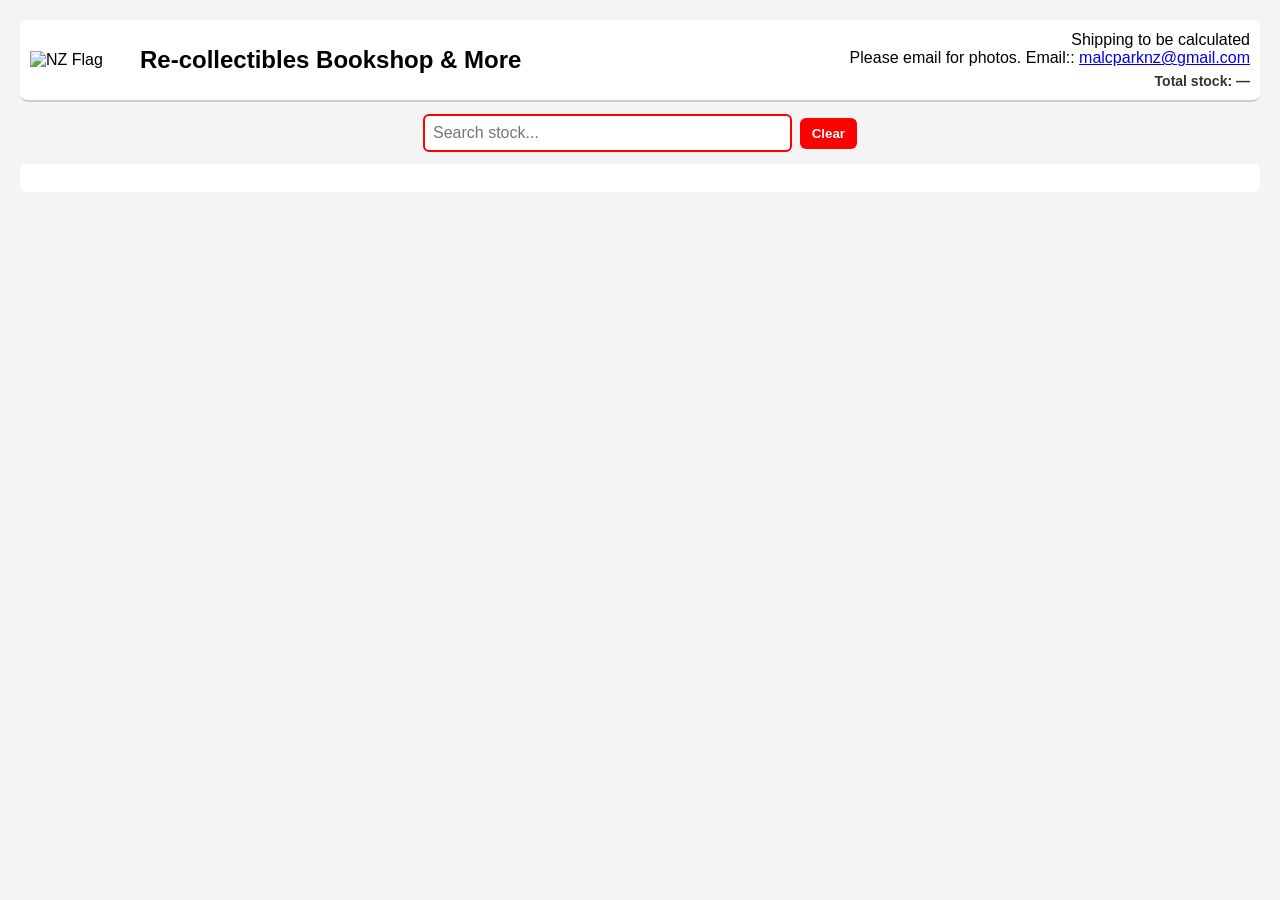
==== index.html @ bae77d4b "Update index.html" ====
<!DOCTYPE html>
<html lang="en">
<head>
  <meta charset="UTF-8" />
  <title>Re-collectibles Bookshop & More</title>
  <link rel="stylesheet" href="style.css" />
</head>
<body>
  <!-- Top Header -->
  <header class="top-header">
    <div class="header-left">
      <img src="https://upload.wikimedia.org/wikipedia/commons/3/3e/Flag_of_New_Zealand.svg" alt="NZ Flag" class="flag">
      <h1>Re-collectibles Bookshop & More</h1>
    </div>
    <div class="header-right">
      <p>Shipping to be calculated</p>
      <p>Please email for photos. Email:: <a href="mailto:malcparknz@gmail.com">malcparknz@gmail.com</a></p>
      <p id="total-stock">Total stock: —</p>
    </div>
  </header>

  <!-- Search -->
  <div class="search-wrapper">
    <input type="text" id="search" placeholder="Search stock...">
    <button id="clear-search">Clear</button>
  </div>

  <!-- Featured wrapper (top of page) -->
  <div id="featured-wrapper">
    <div id="featured-list" class="featured"></div>
    <!-- expanded-list holds all "show more" full cards appended -->
    <div id="expanded-list" class="expanded-list"></div>
  </div>

  <!-- Product List -->
  <div id="product-list"></div>

  <!-- Scripts -->
  <script src="https://cdn.jsdelivr.net/npm/papaparse@5.4.1/papaparse.min.js"></script>
  <script src="script.js"></script>
</body>
</html>
---- style.css ----
/* General */
body {
  font-family: Arial, sans-serif;
  margin: 20px;
  background-color: #f4f4f4;
}

/* Header */
.top-header {
  display: flex;
  justify-content: space-between;
  align-items: center;
  border-bottom: 2px solid #ccc;
  background: white;
  padding: 10px;
  border-radius: 8px;
  margin-bottom: 12px;
}
.header-left { display:flex; align-items:center; }
.header-left h1 { margin-left:10px; font-size:24px; }

/* Flag size ~3x bigger */
.flag { width:100px; height:auto; }

.header-right p { margin:0; text-align:right; }

/* Total stock styling */
#total-stock {
  margin-top: 6px;
  font-weight: 600;
  color: #333;
  font-size: 14px;
}

/* Search */
.search-wrapper {
  display: flex;
  align-items: center;
  gap: 8px;
  margin: 12px auto;
  width: 35%;
}
#search {
  flex: 1;
  padding: 8px;
  font-size: 16px;
  border: 2px solid red;
  border-radius: 6px;
}
#clear-search {
  padding: 8px 12px;
  border: none;
  border-radius: 6px;
  background: red;
  color: white;
  font-weight: bold;
  cursor: pointer;
}
#clear-search:hover {
  background: darkred;
}

/* Featured wrapper (top of page) */
#featured-wrapper {
  z-index: 60;
  background: rgba(255,255,255,0.98);
  padding: 10px 0 6px 0;
  border-radius: 6px;
}

/* Featured row */
.featured {
  display: grid;
  grid-template-columns: repeat(5, 1fr);
  gap: 12px;
  margin-bottom: 12px;
}

/* Generic product card styles */
.product {
  border: 1px solid #ccc;
  border-radius: 8px;
  padding: 14px 14px 48px 14px;
  background-color: #fff;
  position: relative;
  overflow: hidden;
  min-height: 110px;
  box-sizing: border-box;
  margin-bottom: 12px;
}

/* Featured preview cards */
.featured .product {
  background-color: #fff7e6;
  border: 2px solid red;
  cursor: default;
  text-align: left;
  padding-bottom: 48px;
  min-height: 110px;
}

/* Title */
.product h2 {
  margin: 0 0 8px 0;
  font-size: 16px;
}

/* Truncated preview */
.truncated {
  font-size: 13px;
  line-height: 1.3;
  display: -webkit-box;
  -webkit-line-clamp: 4;
  -webkit-box-orient: vertical;
  overflow: hidden;
}

/* Show more */
.show-more {
  display: inline-block;
  margin-top: 8px;
  color: #0073e6;
  text-decoration: underline;
  cursor: pointer;
  font-size: 13px;
}

/* Price bottom-left */
.price {
  position: absolute;
  left: 12px;
  bottom: 12px;
  font-weight: bold;
}

/* Expanded cards below */
.expanded-list {
  margin-bottom: 12px;
}
.featured-expanded {
  background-color: #fff7e6;
  border: 2px solid red;
}

/* Fade animation */
.fade-out {
  opacity: 0;
  transition: opacity 0.9s ease;
}
.fade-in {
  opacity: 1;
  transition: opacity 0.9s ease;
}

/* Stock bottom-right */
.product .stock-right {
  position:absolute;
  right:12px;
  bottom:12px;
  font-style: italic;
  font-size: 13px;
}
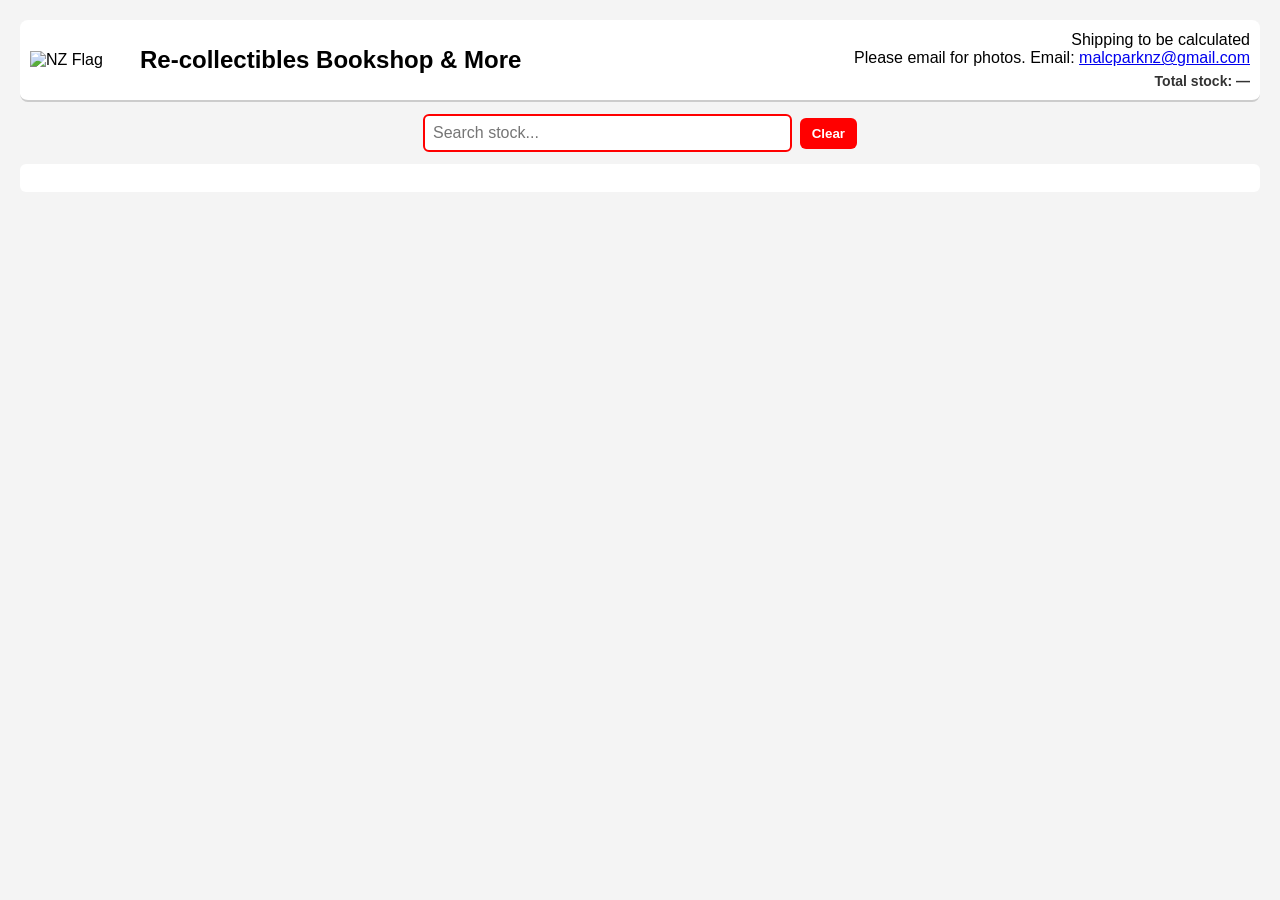
==== commit 9195fa23: "Update index.html" ====
--- a/index.html
+++ b/index.html
@@ -14,7 +14,7 @@
     </div>
     <div class="header-right">
       <p>Shipping to be calculated</p>
-      <p>Please email for photos. Email:: <a href="mailto:malcparknz@gmail.com">malcparknz@gmail.com</a></p>
+      <p>Please email for photos. Email: <a href="mailto:malcparknz@gmail.com">malcparknz@gmail.com</a></p>
       <p id="total-stock">Total stock: —</p>
     </div>
   </header>
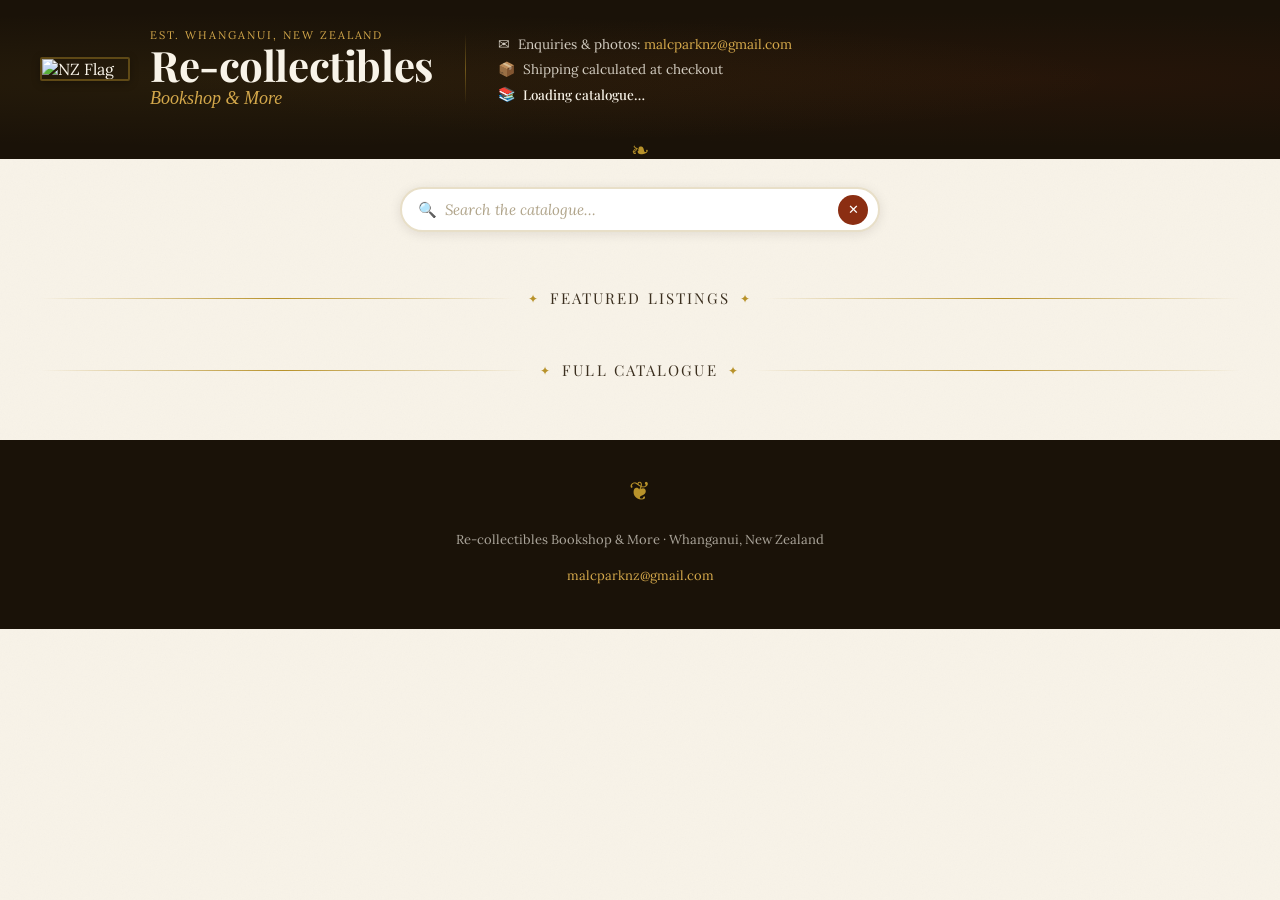
==== commit 5eb3e3fd: "Refactor header and add footer to index.html" ====
--- a/index.html
+++ b/index.html
@@ -2,40 +2,95 @@
 <html lang="en">
 <head>
   <meta charset="UTF-8" />
+  <meta name="viewport" content="width=device-width, initial-scale=1.0" />
   <title>Re-collectibles Bookshop & More</title>
+  <link rel="preconnect" href="https://fonts.googleapis.com">
+  <link rel="preconnect" href="https://fonts.gstatic.com" crossorigin>
+  <link href="https://fonts.googleapis.com/css2?family=Playfair+Display:ital,wght@0,400;0,600;0,700;1,400;1,600&family=Lora:ital,wght@0,400;0,500;1,400&family=IM+Fell+English:ital@0;1&display=swap" rel="stylesheet">
   <link rel="stylesheet" href="style.css" />
 </head>
 <body>
+
   <!-- Top Header -->
   <header class="top-header">
-    <div class="header-left">
-      <img src="https://upload.wikimedia.org/wikipedia/commons/3/3e/Flag_of_New_Zealand.svg" alt="NZ Flag" class="flag">
-      <h1>Re-collectibles Bookshop & More</h1>
+    <div class="header-inner">
+      <div class="header-flag-title">
+        <img src="https://upload.wikimedia.org/wikipedia/commons/3/3e/Flag_of_New_Zealand.svg" alt="NZ Flag" class="flag">
+        <div class="header-title-block">
+          <div class="header-eyebrow">Est. Whanganui, New Zealand</div>
+          <h1>Re-collectibles</h1>
+          <div class="header-subtitle">Bookshop &amp; More</div>
+        </div>
+      </div>
+      <div class="header-divider"></div>
+      <div class="header-right">
+        <div class="header-info-row">
+          <span class="info-icon">✉</span>
+          <span>Enquiries &amp; photos: <a href="mailto:malcparknz@gmail.com">malcparknz@gmail.com</a></span>
+        </div>
+        <div class="header-info-row">
+          <span class="info-icon">📦</span>
+          <span>Shipping calculated at checkout</span>
+        </div>
+        <div class="header-info-row stock-row">
+          <span class="info-icon">📚</span>
+          <span id="total-stock">Loading catalogue…</span>
+        </div>
+      </div>
     </div>
-    <div class="header-right">
-      <p>Shipping to be calculated</p>
-      <p>Please email for photos. Email: <a href="mailto:malcparknz@gmail.com">malcparknz@gmail.com</a></p>
-      <p id="total-stock">Total stock: —</p>
+    <div class="header-rule">
+      <span class="rule-ornament">❧</span>
     </div>
   </header>
 
   <!-- Search -->
   <div class="search-wrapper">
-    <input type="text" id="search" placeholder="Search stock...">
-    <button id="clear-search">Clear</button>
+    <div class="search-inner">
+      <span class="search-icon">🔍</span>
+      <input type="text" id="search" placeholder="Search the catalogue…" autocomplete="off">
+      <button id="clear-search" aria-label="Clear search">✕</button>
+    </div>
+    <div id="search-count" class="search-count"></div>
   </div>
 
-  <!-- Featured wrapper (top of page) -->
-  <div id="featured-wrapper">
-    <div id="featured-list" class="featured"></div>
-    <!-- expanded-list holds all "show more" full cards appended -->
-    <div id="expanded-list" class="expanded-list"></div>
-  </div>
+  <!-- Featured Section -->
+  <section class="featured-section">
+    <div class="section-header">
+      <div class="section-rule"></div>
+      <h2 class="section-title">
+        <span class="section-title-deco">✦</span>
+        Featured Listings
+        <span class="section-title-deco">✦</span>
+      </h2>
+      <div class="section-rule"></div>
+    </div>
+    <div id="featured-wrapper">
+      <div id="featured-list" class="featured"></div>
+      <div id="expanded-list" class="expanded-list"></div>
+    </div>
+  </section>
 
-  <!-- Product List -->
-  <div id="product-list"></div>
+  <!-- Catalogue Section -->
+  <section class="catalogue-section">
+    <div class="section-header">
+      <div class="section-rule"></div>
+      <h2 class="section-title">
+        <span class="section-title-deco">✦</span>
+        Full Catalogue
+        <span class="section-title-deco">✦</span>
+      </h2>
+      <div class="section-rule"></div>
+    </div>
+    <div id="product-list"></div>
+  </section>
 
-  <!-- Scripts -->
+  <!-- Footer -->
+  <footer class="site-footer">
+    <div class="footer-ornament">❦</div>
+    <p>Re-collectibles Bookshop &amp; More · Whanganui, New Zealand</p>
+    <p><a href="mailto:malcparknz@gmail.com">malcparknz@gmail.com</a></p>
+  </footer>
+
   <script src="https://cdn.jsdelivr.net/npm/papaparse@5.4.1/papaparse.min.js"></script>
   <script src="script.js"></script>
 </body>
--- a/style.css
+++ b/style.css
@@ -1,162 +1,542 @@
-/* General */
+/* =============================================
+   RE-COLLECTIBLES BOOKSHOP — Vintage Editorial
+   ============================================= */
+
+/* CSS Variables */
+:root {
+  --cream:        #f8f3e8;
+  --cream-dark:   #ede6d3;
+  --cream-mid:    #f0e9d6;
+  --parchment:    #e8dfc8;
+  --ink:          #1a1208;
+  --ink-mid:      #3a2e1e;
+  --ink-light:    #6b5b3e;
+  --rust:         #8b2e12;
+  --rust-light:   #b03a18;
+  --rust-pale:    #f5e8e3;
+  --gold:         #b8922a;
+  --gold-light:   #d4a84b;
+  --shadow-soft:  0 2px 12px rgba(26,18,8,0.10);
+  --shadow-card:  0 4px 20px rgba(26,18,8,0.13);
+  --shadow-hover: 0 8px 32px rgba(26,18,8,0.18);
+  --radius:       4px;
+  --font-display: 'Playfair Display', Georgia, serif;
+  --font-body:    'Lora', Georgia, serif;
+  --font-accent:  'IM Fell English', Georgia, serif;
+}
+
+/* ---- Reset & Base ---- */
+*, *::before, *::after { box-sizing: border-box; }
+
 body {
-  font-family: Arial, sans-serif;
-  margin: 20px;
-  background-color: #f4f4f4;
-}
-
-/* Header */
+  font-family: var(--font-body);
+  background-color: var(--cream);
+  background-image:
+    url("data:image/svg+xml,%3Csvg xmlns='http://www.w3.org/2000/svg' width='400' height='400'%3E%3Cfilter id='noise'%3E%3CfeTurbulence type='fractalNoise' baseFrequency='0.75' numOctaves='4' stitchTiles='stitch'/%3E%3CfeColorMatrix type='saturate' values='0'/%3E%3C/filter%3E%3Crect width='400' height='400' filter='url(%23noise)' opacity='0.04'/%3E%3C/svg%3E");
+  color: var(--ink);
+  margin: 0;
+  padding: 0;
+  min-height: 100vh;
+}
+
+a {
+  color: var(--rust);
+  text-decoration: none;
+  border-bottom: 1px solid transparent;
+  transition: border-color 0.2s, color 0.2s;
+}
+a:hover {
+  color: var(--rust-light);
+  border-bottom-color: var(--rust-light);
+}
+
+/* ---- Header ---- */
 .top-header {
-  display: flex;
-  justify-content: space-between;
-  align-items: center;
-  border-bottom: 2px solid #ccc;
+  background: var(--ink);
+  color: var(--cream);
+  padding: 28px 40px 0;
+  position: relative;
+  overflow: hidden;
+}
+
+/* Subtle damask-like background pattern on header */
+.top-header::before {
+  content: '';
+  position: absolute;
+  inset: 0;
+  background-image: radial-gradient(ellipse at 20% 50%, rgba(184,146,42,0.08) 0%, transparent 60%),
+                    radial-gradient(ellipse at 80% 50%, rgba(139,46,18,0.10) 0%, transparent 60%);
+  pointer-events: none;
+}
+
+.header-inner {
+  display: flex;
+  align-items: center;
+  gap: 32px;
+  position: relative;
+  z-index: 1;
+  max-width: 1400px;
+  margin: 0 auto;
+  padding-bottom: 24px;
+}
+
+.header-flag-title {
+  display: flex;
+  align-items: center;
+  gap: 20px;
+  flex-shrink: 0;
+}
+
+.flag {
+  width: 90px;
+  height: auto;
+  border: 2px solid rgba(184,146,42,0.4);
+  border-radius: 2px;
+  box-shadow: 0 2px 8px rgba(0,0,0,0.3);
+}
+
+.header-title-block {
+  display: flex;
+  flex-direction: column;
+}
+
+.header-eyebrow {
+  font-family: var(--font-body);
+  font-size: 11px;
+  letter-spacing: 0.18em;
+  text-transform: uppercase;
+  color: var(--gold-light);
+  margin-bottom: 2px;
+}
+
+.header-title-block h1 {
+  font-family: var(--font-display);
+  font-size: 42px;
+  font-weight: 700;
+  color: var(--cream);
+  margin: 0;
+  line-height: 1;
+  letter-spacing: -0.01em;
+}
+
+.header-subtitle {
+  font-family: var(--font-accent);
+  font-style: italic;
+  font-size: 18px;
+  color: var(--gold-light);
+  margin-top: 2px;
+}
+
+.header-divider {
+  width: 1px;
+  height: 70px;
+  background: linear-gradient(to bottom, transparent, rgba(184,146,42,0.5), transparent);
+  flex-shrink: 0;
+}
+
+.header-right {
+  display: flex;
+  flex-direction: column;
+  gap: 7px;
+}
+
+.header-info-row {
+  display: flex;
+  align-items: center;
+  gap: 8px;
+  font-size: 13.5px;
+  color: rgba(248,243,232,0.82);
+}
+
+.header-info-row a {
+  color: var(--gold-light);
+  border-bottom-color: transparent;
+}
+.header-info-row a:hover {
+  color: #f0c060;
+  border-bottom-color: #f0c060;
+}
+
+.info-icon {
+  font-size: 14px;
+  flex-shrink: 0;
+}
+
+.stock-row {
+  color: var(--cream);
+  font-weight: 500;
+}
+
+#total-stock {
+  font-family: var(--font-display);
+  font-size: 13.5px;
+  color: var(--cream);
+}
+
+.header-rule {
+  text-align: center;
+  padding: 6px 0 0;
+  position: relative;
+  z-index: 1;
+  max-width: 1400px;
+  margin: 0 auto;
+}
+
+.rule-ornament {
+  font-size: 22px;
+  color: var(--gold);
+  line-height: 1;
+  display: block;
+  margin-bottom: -2px;
+}
+
+/* ---- Search ---- */
+.search-wrapper {
+  max-width: 520px;
+  margin: 28px auto 8px;
+  padding: 0 20px;
+}
+
+.search-inner {
+  display: flex;
+  align-items: center;
   background: white;
-  padding: 10px;
-  border-radius: 8px;
-  margin-bottom: 12px;
-}
-.header-left { display:flex; align-items:center; }
-.header-left h1 { margin-left:10px; font-size:24px; }
-
-/* Flag size ~3x bigger */
-.flag { width:100px; height:auto; }
-
-.header-right p { margin:0; text-align:right; }
-
-/* Total stock styling */
-#total-stock {
-  margin-top: 6px;
-  font-weight: 600;
-  color: #333;
-  font-size: 14px;
-}
-
-/* Search */
-.search-wrapper {
-  display: flex;
-  align-items: center;
-  gap: 8px;
-  margin: 12px auto;
-  width: 35%;
-}
+  border: 2px solid var(--parchment);
+  border-radius: 40px;
+  padding: 0 6px 0 16px;
+  box-shadow: var(--shadow-soft);
+  transition: border-color 0.2s, box-shadow 0.2s;
+}
+
+.search-inner:focus-within {
+  border-color: var(--gold);
+  box-shadow: 0 0 0 3px rgba(184,146,42,0.15);
+}
+
+.search-icon {
+  font-size: 15px;
+  color: var(--ink-light);
+  margin-right: 8px;
+  flex-shrink: 0;
+}
+
 #search {
   flex: 1;
-  padding: 8px;
-  font-size: 16px;
-  border: 2px solid red;
-  border-radius: 6px;
-}
+  border: none;
+  outline: none;
+  font-family: var(--font-body);
+  font-size: 15px;
+  color: var(--ink);
+  background: transparent;
+  padding: 11px 0;
+}
+
+#search::placeholder {
+  color: #b0a48a;
+  font-style: italic;
+}
+
 #clear-search {
-  padding: 8px 12px;
+  background: var(--rust);
+  color: white;
   border: none;
-  border-radius: 6px;
-  background: red;
-  color: white;
-  font-weight: bold;
+  border-radius: 50%;
+  width: 30px;
+  height: 30px;
+  font-size: 13px;
   cursor: pointer;
+  display: flex;
+  align-items: center;
+  justify-content: center;
+  flex-shrink: 0;
+  transition: background 0.2s, transform 0.15s;
+  margin: 4px;
 }
 #clear-search:hover {
-  background: darkred;
-}
-
-/* Featured wrapper (top of page) */
-#featured-wrapper {
-  z-index: 60;
-  background: rgba(255,255,255,0.98);
-  padding: 10px 0 6px 0;
-  border-radius: 6px;
-}
-
-/* Featured row */
+  background: var(--rust-light);
+  transform: scale(1.08);
+}
+
+.search-count {
+  text-align: center;
+  font-size: 12.5px;
+  color: var(--ink-light);
+  font-style: italic;
+  margin-top: 6px;
+  min-height: 18px;
+}
+
+/* ---- Section Headers ---- */
+.section-header {
+  display: flex;
+  align-items: center;
+  gap: 14px;
+  margin: 32px 40px 20px;
+  max-width: 1400px;
+  margin-left: auto;
+  margin-right: auto;
+  padding: 0 20px;
+}
+
+.section-rule {
+  flex: 1;
+  height: 1px;
+  background: linear-gradient(to right, transparent, var(--gold), transparent);
+}
+
+.section-title {
+  font-family: var(--font-display);
+  font-size: 15px;
+  font-weight: 400;
+  letter-spacing: 0.14em;
+  text-transform: uppercase;
+  color: var(--ink-mid);
+  margin: 0;
+  white-space: nowrap;
+  display: flex;
+  align-items: center;
+  gap: 10px;
+}
+
+.section-title-deco {
+  color: var(--gold);
+  font-size: 12px;
+}
+
+/* ---- Featured Grid ---- */
+.featured-section,
+.catalogue-section {
+  max-width: 1400px;
+  margin: 0 auto;
+  padding: 0 20px;
+}
+
 .featured {
   display: grid;
   grid-template-columns: repeat(5, 1fr);
-  gap: 12px;
-  margin-bottom: 12px;
-}
-
-/* Generic product card styles */
+  gap: 14px;
+  margin-bottom: 14px;
+}
+
+/* ---- Product Cards (base) ---- */
 .product {
-  border: 1px solid #ccc;
-  border-radius: 8px;
-  padding: 14px 14px 48px 14px;
-  background-color: #fff;
+  border: 1px solid var(--parchment);
+  border-radius: var(--radius);
+  padding: 18px 16px 52px;
+  background: white;
   position: relative;
   overflow: hidden;
-  min-height: 110px;
-  box-sizing: border-box;
-  margin-bottom: 12px;
+  min-height: 130px;
+  box-shadow: var(--shadow-card);
+  transition: transform 0.2s ease, box-shadow 0.2s ease;
+}
+
+.product::before {
+  content: '';
+  position: absolute;
+  top: 0; left: 0; right: 0;
+  height: 3px;
+  background: var(--parchment);
+  transition: background 0.2s;
+}
+
+.product:hover {
+  transform: translateY(-3px);
+  box-shadow: var(--shadow-hover);
+}
+
+.product:hover::before {
+  background: var(--gold);
 }
 
 /* Featured preview cards */
 .featured .product {
-  background-color: #fff7e6;
-  border: 2px solid red;
-  cursor: default;
-  text-align: left;
-  padding-bottom: 48px;
-  min-height: 110px;
-}
-
-/* Title */
+  background: #fffdf7;
+  border: 1px solid var(--parchment);
+}
+
+.featured .product::before {
+  background: var(--gold);
+}
+
+.featured .product:hover::before {
+  background: var(--rust);
+}
+
+/* ---- Card internals ---- */
 .product h2 {
-  margin: 0 0 8px 0;
-  font-size: 16px;
-}
-
-/* Truncated preview */
+  font-family: var(--font-display);
+  font-size: 14.5px;
+  font-weight: 600;
+  color: var(--ink);
+  margin: 0 0 8px;
+  line-height: 1.35;
+}
+
 .truncated {
-  font-size: 13px;
-  line-height: 1.3;
+  font-size: 12.5px;
+  line-height: 1.5;
+  color: var(--ink-light);
   display: -webkit-box;
   -webkit-line-clamp: 4;
   -webkit-box-orient: vertical;
   overflow: hidden;
 }
 
-/* Show more */
+.product p {
+  font-size: 13px;
+  line-height: 1.6;
+  color: var(--ink-mid);
+  margin: 0 0 8px;
+  white-space: pre-line;
+}
+
 .show-more {
-  display: inline-block;
+  display: inline-flex;
+  align-items: center;
+  gap: 4px;
   margin-top: 8px;
-  color: #0073e6;
-  text-decoration: underline;
+  color: var(--rust);
+  font-size: 12.5px;
   cursor: pointer;
-  font-size: 13px;
-}
-
-/* Price bottom-left */
+  font-family: var(--font-body);
+  font-style: italic;
+  border-bottom: 1px solid transparent;
+  transition: border-color 0.2s, color 0.2s;
+}
+.show-more:hover {
+  color: var(--rust-light);
+  border-bottom-color: var(--rust-light);
+}
+.show-more::after {
+  content: '→';
+  transition: transform 0.2s;
+}
+.show-more:hover::after {
+  transform: translateX(3px);
+}
+
+/* Price + Stock anchored to bottom */
 .price {
   position: absolute;
-  left: 12px;
-  bottom: 12px;
-  font-weight: bold;
-}
-
-/* Expanded cards below */
+  left: 16px;
+  bottom: 14px;
+  font-family: var(--font-display);
+  font-size: 16px;
+  font-weight: 700;
+  color: var(--rust);
+}
+
+.stock-right {
+  position: absolute;
+  right: 14px;
+  bottom: 14px;
+  font-size: 11.5px;
+  color: var(--ink-light);
+  font-style: italic;
+  background: var(--cream-mid);
+  padding: 2px 7px;
+  border-radius: 20px;
+  border: 1px solid var(--parchment);
+}
+
+/* ---- Expanded cards ---- */
 .expanded-list {
-  margin-bottom: 12px;
-}
+  margin-bottom: 16px;
+}
+
 .featured-expanded {
-  background-color: #fff7e6;
-  border: 2px solid red;
-}
-
-/* Fade animation */
+  background: #fffdf7 !important;
+  border: 1px solid var(--gold) !important;
+  border-radius: var(--radius);
+  padding: 20px 18px 56px;
+  margin-bottom: 14px;
+  animation: slideDown 0.3s ease;
+}
+
+.featured-expanded::before {
+  background: var(--gold) !important;
+}
+
+@keyframes slideDown {
+  from { opacity: 0; transform: translateY(-8px); }
+  to   { opacity: 1; transform: translateY(0); }
+}
+
+/* ---- All Products Grid ---- */
+#product-list {
+  display: grid;
+  grid-template-columns: repeat(auto-fill, minmax(260px, 1fr));
+  gap: 16px;
+  margin-bottom: 40px;
+}
+
+#product-list .product {
+  margin-bottom: 0;
+}
+
+/* ---- Fade animation for featured rotation ---- */
 .fade-out {
   opacity: 0;
-  transition: opacity 0.9s ease;
-}
-.fade-in {
-  opacity: 1;
-  transition: opacity 0.9s ease;
-}
-
-/* Stock bottom-right */
-.product .stock-right {
-  position:absolute;
-  right:12px;
-  bottom:12px;
+  transition: opacity 0.7s ease;
+}
+
+/* ---- Footer ---- */
+.site-footer {
+  background: var(--ink);
+  color: rgba(248,243,232,0.65);
+  text-align: center;
+  padding: 28px 20px;
+  font-size: 13px;
+  font-family: var(--font-body);
+  line-height: 1.8;
+}
+
+.site-footer a {
+  color: var(--gold-light);
+  border: none;
+}
+
+.footer-ornament {
+  font-size: 26px;
+  color: var(--gold);
+  margin-bottom: 6px;
+}
+
+/* ---- Loading / empty states ---- */
+#product-list p,
+.no-results {
+  text-align: center;
   font-style: italic;
-  font-size: 13px;
-}
+  color: var(--ink-light);
+  grid-column: 1 / -1;
+  padding: 40px;
+  font-size: 15px;
+}
+
+/* ---- Responsive ---- */
+@media (max-width: 1100px) {
+  .featured {
+    grid-template-columns: repeat(4, 1fr);
+  }
+}
+
+@media (max-width: 860px) {
+  .top-header { padding: 20px 20px 0; }
+  .header-inner { flex-direction: column; align-items: flex-start; gap: 16px; }
+  .header-divider { display: none; }
+  .header-title-block h1 { font-size: 32px; }
+  .featured { grid-template-columns: repeat(3, 1fr); }
+  .section-header { margin: 24px 10px 16px; }
+  .featured-section, .catalogue-section { padding: 0 10px; }
+}
+
+@media (max-width: 600px) {
+  .featured { grid-template-columns: repeat(2, 1fr); }
+  #product-list { grid-template-columns: 1fr; }
+  .search-wrapper { padding: 0 10px; }
+}
+
+@media (max-width: 400px) {
+  .featured { grid-template-columns: 1fr; }
+}
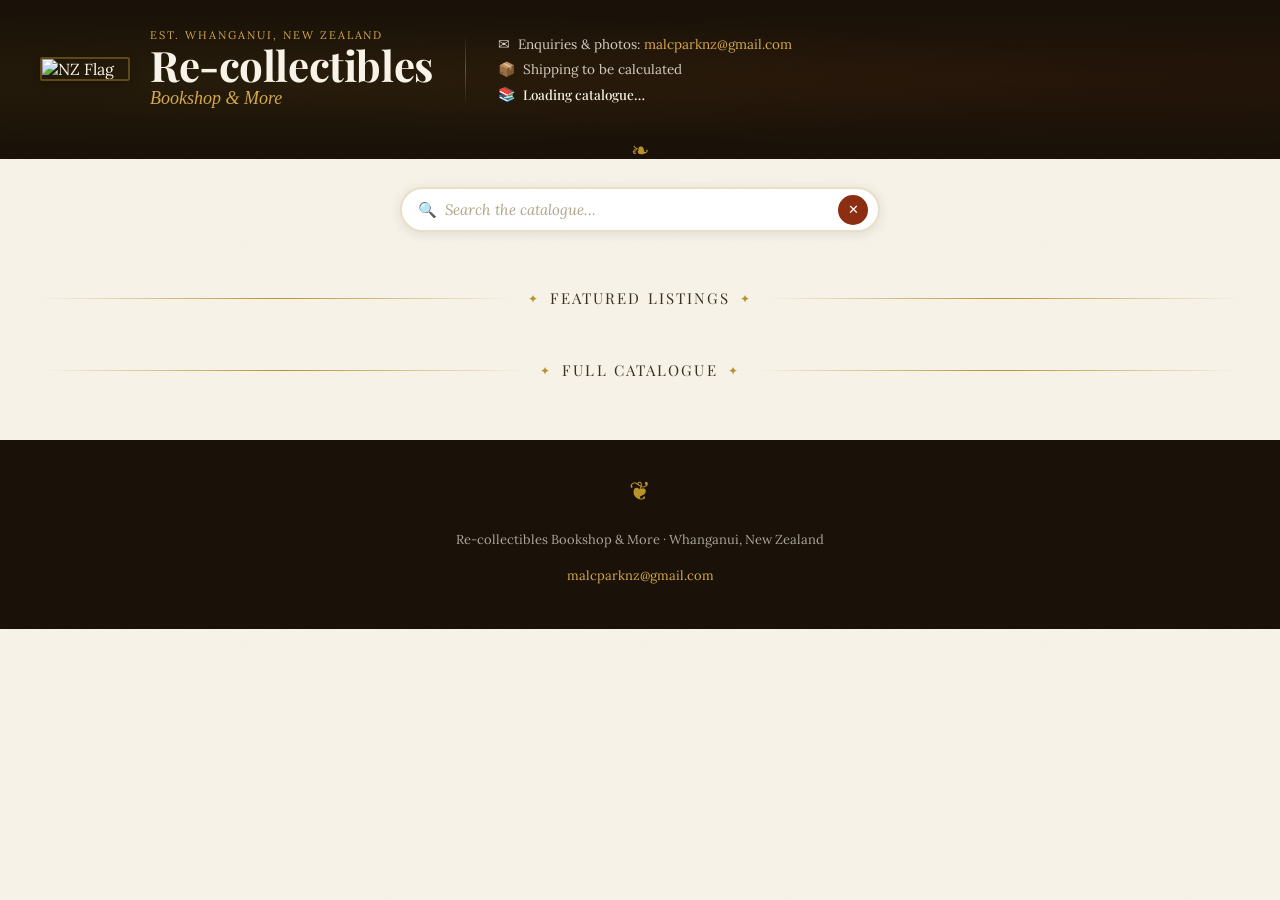
==== commit 56457aff: "Update shipping message in index.html" ====
--- a/index.html
+++ b/index.html
@@ -30,7 +30,7 @@
         </div>
         <div class="header-info-row">
           <span class="info-icon">📦</span>
-          <span>Shipping calculated at checkout</span>
+          <span>Shipping to be calculated</span>
         </div>
         <div class="header-info-row stock-row">
           <span class="info-icon">📚</span>
--- a/style.css
+++ b/style.css
@@ -381,6 +381,7 @@
   -webkit-line-clamp: 4;
   -webkit-box-orient: vertical;
   overflow: hidden;
+  white-space: pre-line;
 }
 
 .product p {
@@ -514,6 +515,50 @@
   font-size: 15px;
 }
 
+/* Full-width expanded panel inside catalogue grid */
+.catalogue-expanded-panel {
+  grid-column: 1 / -1;
+  background: #fffdf7;
+  border: 1px solid var(--gold);
+  border-radius: var(--radius);
+  padding: 20px 18px 56px;
+  position: relative;
+  box-shadow: var(--shadow-hover);
+  animation: slideDown 0.3s ease;
+}
+.catalogue-expanded-panel::before {
+  content: '';
+  position: absolute;
+  top: 0; left: 0; right: 0;
+  height: 3px;
+  background: var(--gold);
+}
+
+.catalogue-expanded-panel p {
+  white-space: pre-line;
+}
+
+/* Close button (used on both featured expanded + catalogue panel) */
+.close-btn {
+  position: absolute;
+  top: 12px;
+  right: 14px;
+  background: none;
+  border: 1px solid var(--parchment);
+  border-radius: 20px;
+  padding: 2px 10px;
+  font-size: 12px;
+  font-family: var(--font-body);
+  color: var(--ink-light);
+  cursor: pointer;
+  transition: background 0.2s, color 0.2s;
+}
+.close-btn:hover {
+  background: var(--rust);
+  color: white;
+  border-color: var(--rust);
+}
+
 /* ---- Responsive ---- */
 @media (max-width: 1100px) {
   .featured {
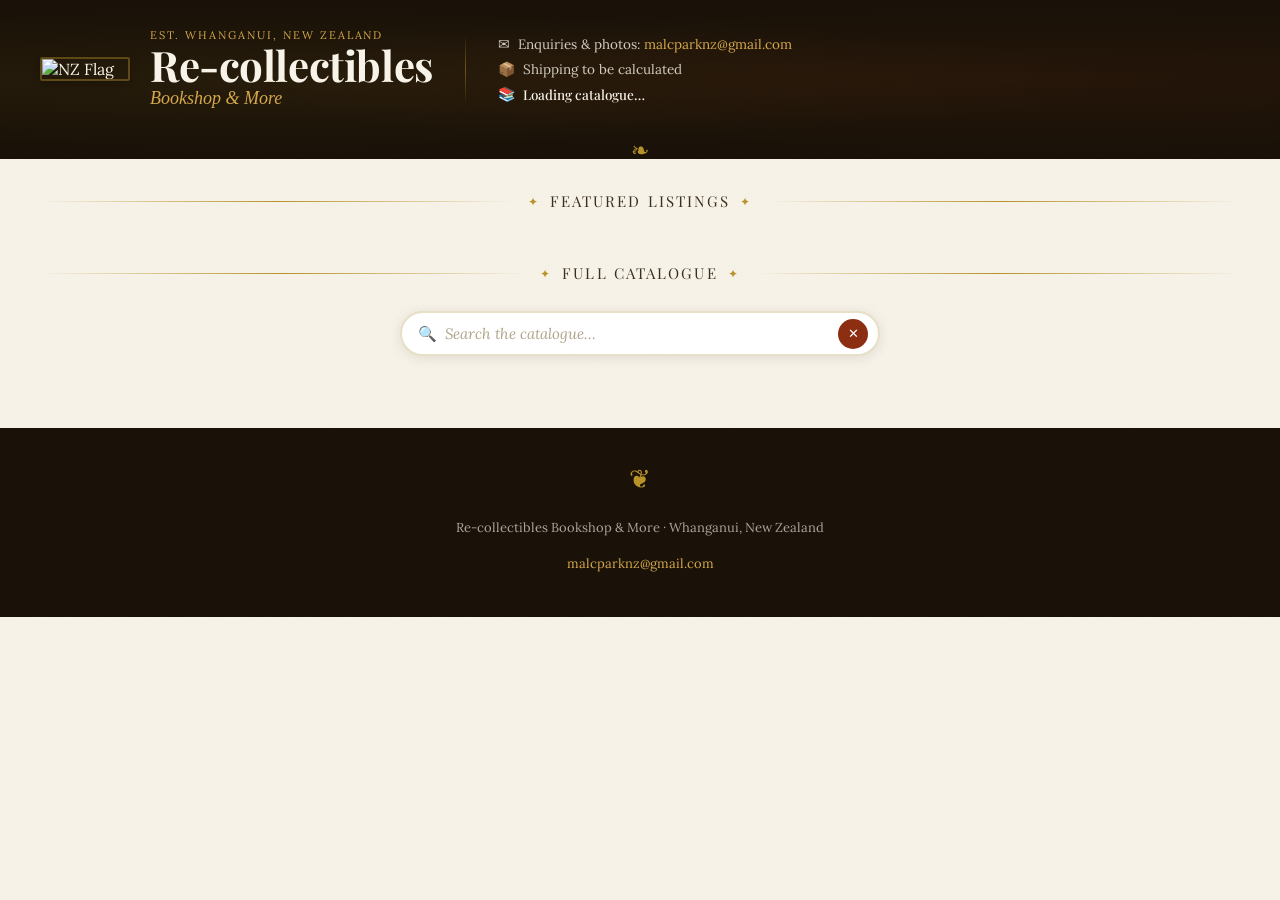
==== commit 666c431e: "Reintroduce search functionality in index.html" ====
--- a/index.html
+++ b/index.html
@@ -43,16 +43,6 @@
     </div>
   </header>
 
-  <!-- Search -->
-  <div class="search-wrapper">
-    <div class="search-inner">
-      <span class="search-icon">🔍</span>
-      <input type="text" id="search" placeholder="Search the catalogue…" autocomplete="off">
-      <button id="clear-search" aria-label="Clear search">✕</button>
-    </div>
-    <div id="search-count" class="search-count"></div>
-  </div>
-
   <!-- Featured Section -->
   <section class="featured-section">
     <div class="section-header">
@@ -81,6 +71,17 @@
       </h2>
       <div class="section-rule"></div>
     </div>
+
+    <!-- Search -->
+    <div class="search-wrapper">
+      <div class="search-inner">
+        <span class="search-icon">🔍</span>
+        <input type="text" id="search" placeholder="Search the catalogue…" autocomplete="off">
+        <button id="clear-search" aria-label="Clear search">✕</button>
+      </div>
+      <div id="search-count" class="search-count"></div>
+    </div>
+
     <div id="product-list"></div>
   </section>
 
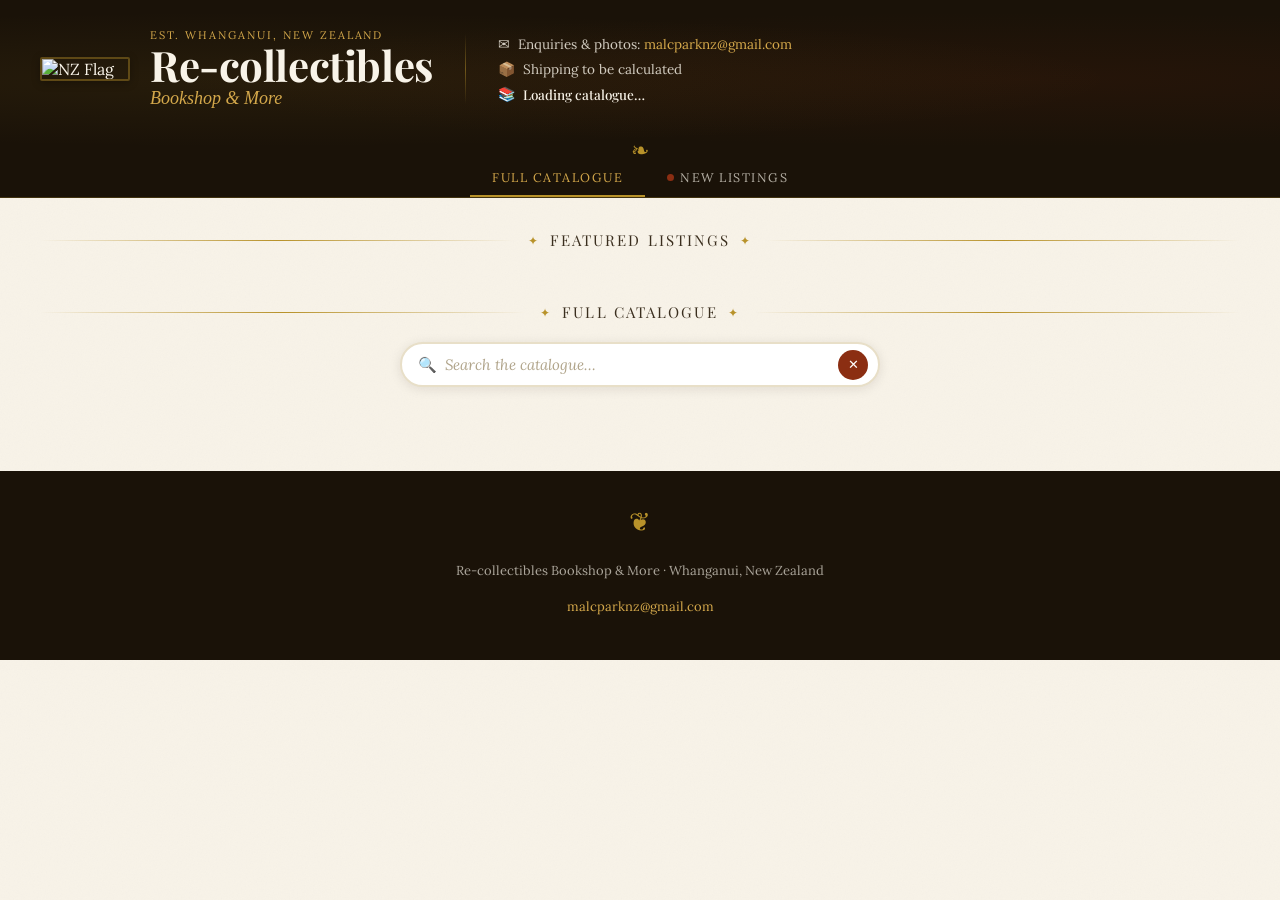
==== commit 786d86d4: "Update index.html" ====
--- a/index.html
+++ b/index.html
@@ -8,6 +8,42 @@
   <link rel="preconnect" href="https://fonts.gstatic.com" crossorigin>
   <link href="https://fonts.googleapis.com/css2?family=Playfair+Display:ital,wght@0,400;0,600;0,700;1,400;1,600&family=Lora:ital,wght@0,400;0,500;1,400&family=IM+Fell+English:ital@0;1&display=swap" rel="stylesheet">
   <link rel="stylesheet" href="style.css" />
+  <style>
+    .site-nav {
+      background: var(--ink);
+      display: flex;
+      justify-content: center;
+      border-bottom: 1px solid rgba(184,146,42,0.25);
+    }
+    .site-nav a {
+      font-family: var(--font-body);
+      font-size: 12.5px;
+      letter-spacing: 0.12em;
+      text-transform: uppercase;
+      color: rgba(248,243,232,0.7);
+      text-decoration: none;
+      padding: 10px 22px;
+      border-bottom: 2px solid transparent;
+      transition: color 0.2s, border-color 0.2s;
+    }
+    .site-nav a:hover,
+    .site-nav a.active {
+      color: var(--gold-light);
+      border-bottom-color: var(--gold);
+    }
+    .new-dot {
+      width: 7px;
+      height: 7px;
+      border-radius: 50%;
+      background: var(--rust);
+      display: inline-block;
+      animation: pulse 2s ease-in-out infinite;
+    }
+    @keyframes pulse {
+      0%, 100% { opacity: 1; }
+      50%       { opacity: 0.3; }
+    }
+  </style>
 </head>
 <body>
 
@@ -42,6 +78,14 @@
       <span class="rule-ornament">❧</span>
     </div>
   </header>
+
+  <!-- Nav -->
+  <nav class="site-nav" aria-label="Site navigation">
+    <a href="index.html" class="active">Full Catalogue</a>
+    <a href="new-listings.html" style="display:inline-flex;align-items:center;gap:6px;">
+      <span class="new-dot"></span> New Listings
+    </a>
+  </nav>
 
   <!-- Featured Section -->
   <section class="featured-section">
--- a/style.css
+++ b/style.css
@@ -193,7 +193,7 @@
 /* ---- Search ---- */
 .search-wrapper {
   max-width: 520px;
-  margin: 28px auto 8px;
+  margin: 0px auto 20px;
   padding: 0 20px;
 }
 
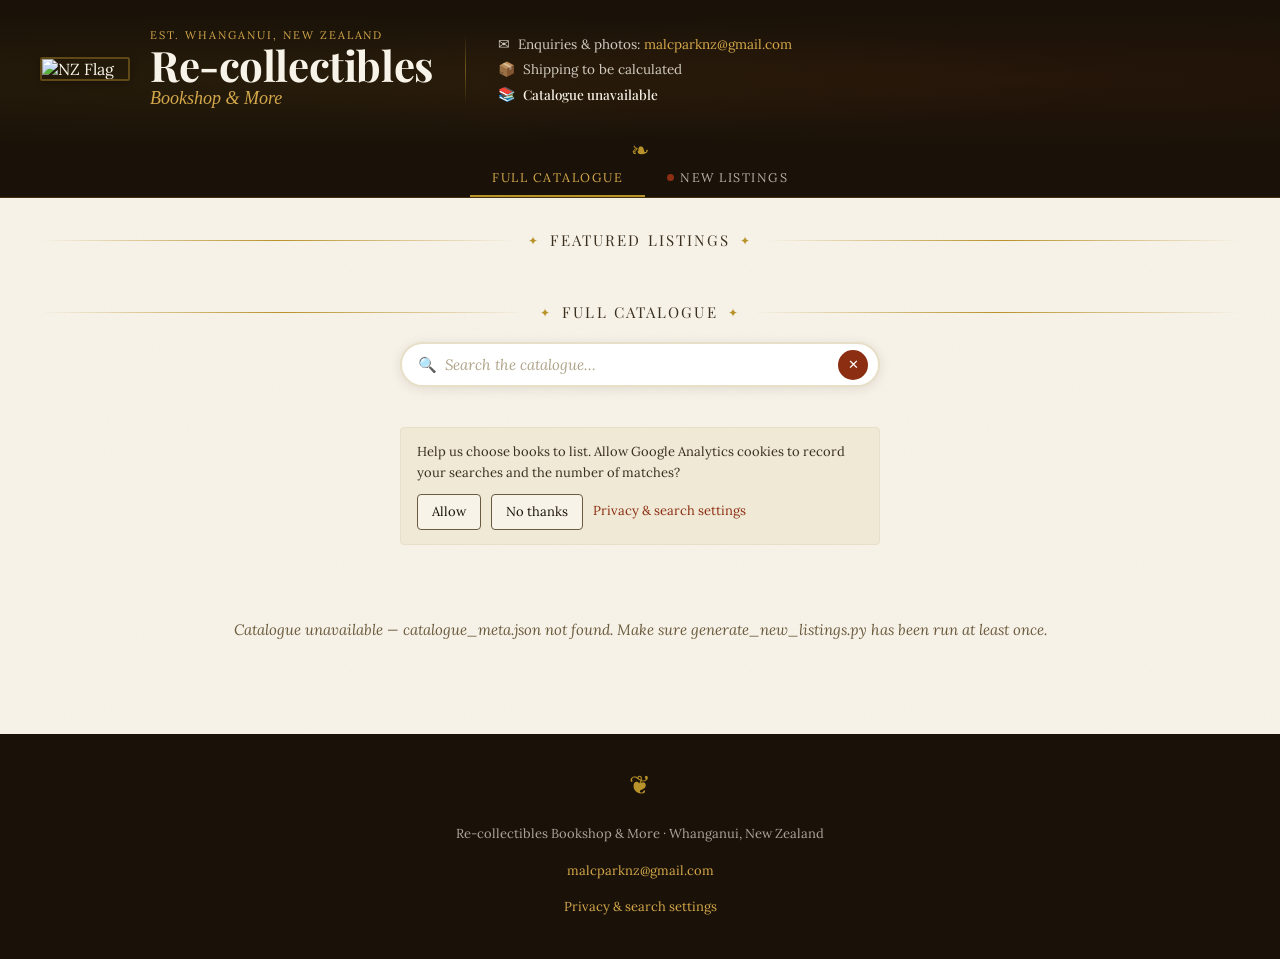
==== commit 9605032b: "Record book searches and zero-result demand in Google Analytics" ====
--- a/index.html
+++ b/index.html
@@ -124,6 +124,14 @@
         <button id="clear-search" aria-label="Clear search">✕</button>
       </div>
       <div id="search-count" class="search-count"></div>
+      <div id="analytics-choice" class="analytics-choice" hidden>
+        <p>Help us choose books to list. Allow Google Analytics cookies to record your searches and the number of matches?</p>
+        <div class="analytics-actions">
+          <button type="button" data-analytics-choice="allow">Allow</button>
+          <button type="button" data-analytics-choice="deny">No thanks</button>
+          <a href="privacy.html">Privacy &amp; search settings</a>
+        </div>
+      </div>
     </div>
 
     <div id="product-list"></div>
@@ -134,9 +142,11 @@
     <div class="footer-ornament">❦</div>
     <p>Re-collectibles Bookshop &amp; More · Whanganui, New Zealand</p>
     <p><a href="mailto:malcparknz@gmail.com">malcparknz@gmail.com</a></p>
+    <p><a href="privacy.html">Privacy &amp; search settings</a></p>
   </footer>
 
   <script src="https://cdn.jsdelivr.net/npm/papaparse@5.4.1/papaparse.min.js"></script>
+  <script src="analytics.js"></script>
   <script src="script.js"></script>
 </body>
 </html>
--- a/style.css
+++ b/style.css
@@ -50,6 +50,45 @@
   border-bottom-color: var(--rust-light);
 }
 
+/* ---- Search analytics choice and privacy page ---- */
+.analytics-choice {
+  margin-top: 16px;
+  padding: 14px 16px;
+  border: 1px solid var(--parchment);
+  border-radius: var(--radius);
+  background: var(--cream-mid);
+  color: var(--ink-mid);
+  font-size: 13px;
+  line-height: 1.6;
+}
+.analytics-choice[hidden] { display: none; }
+.analytics-choice p { margin: 0 0 10px; }
+.analytics-actions {
+  display: flex;
+  flex-wrap: wrap;
+  align-items: center;
+  gap: 10px;
+}
+.analytics-actions button {
+  font: inherit;
+  color: var(--ink);
+  background: var(--cream);
+  border: 1px solid var(--ink-light);
+  border-radius: var(--radius);
+  padding: 7px 14px;
+  cursor: pointer;
+}
+.analytics-actions button:hover { background: var(--parchment); }
+.analytics-actions button:focus-visible,
+.analytics-actions a:focus-visible { outline: 2px solid var(--rust); outline-offset: 3px; }
+.privacy-page {
+  max-width: 760px;
+  margin: 0 auto;
+  padding: 36px 20px 60px;
+  line-height: 1.8;
+}
+.privacy-page h1, .privacy-page h2 { font-family: var(--font-display); }
+
 /* ---- Header ---- */
 .top-header {
   background: var(--ink);
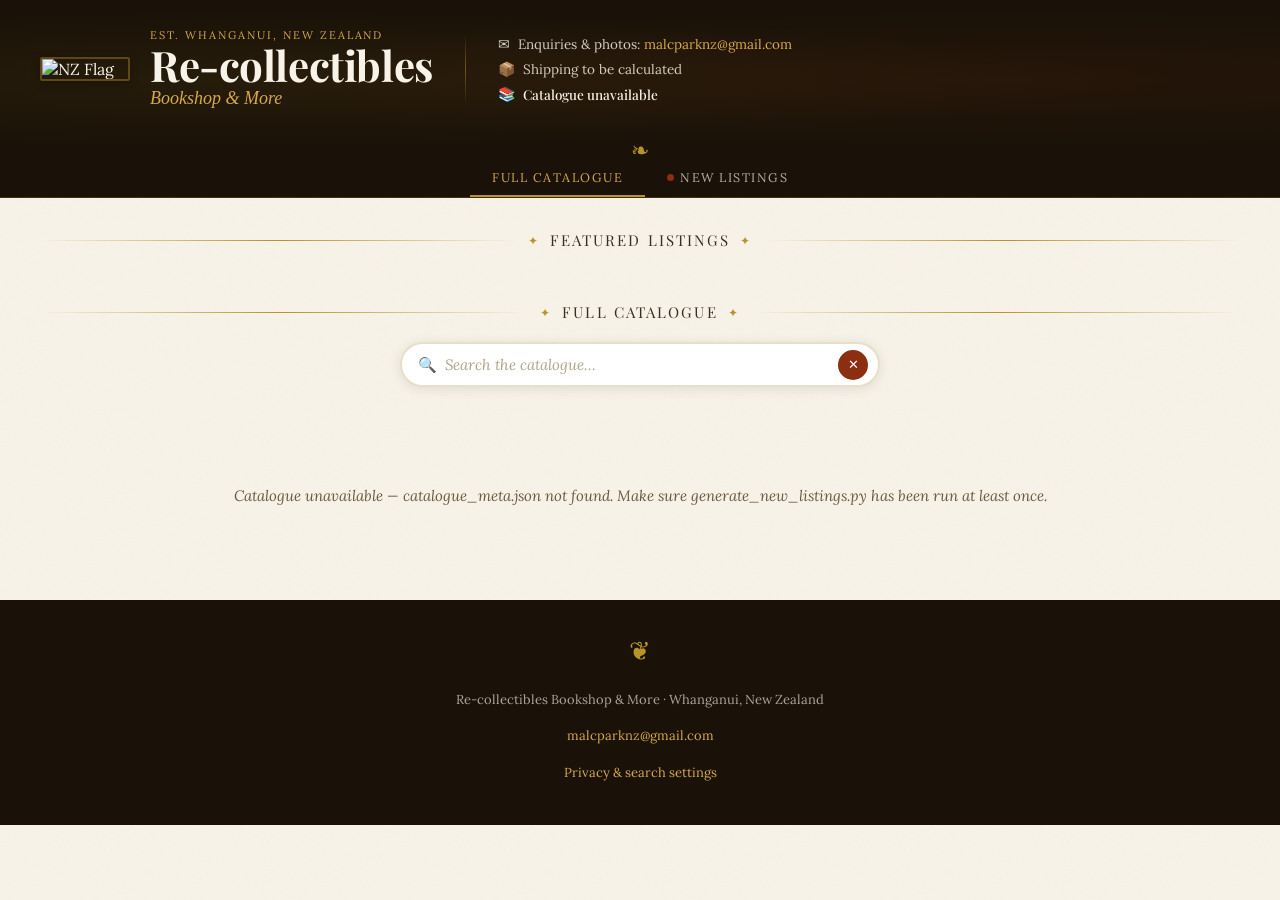
==== commit 9bf0e04c: "Start search analytics automatically and remove Allow prompt" ====
--- a/index.html
+++ b/index.html
@@ -124,14 +124,6 @@
         <button id="clear-search" aria-label="Clear search">✕</button>
       </div>
       <div id="search-count" class="search-count"></div>
-      <div id="analytics-choice" class="analytics-choice" hidden>
-        <p>Help us choose books to list. Allow Google Analytics cookies to record your searches and the number of matches?</p>
-        <div class="analytics-actions">
-          <button type="button" data-analytics-choice="allow">Allow</button>
-          <button type="button" data-analytics-choice="deny">No thanks</button>
-          <a href="privacy.html">Privacy &amp; search settings</a>
-        </div>
-      </div>
     </div>
 
     <div id="product-list"></div>
--- a/style.css
+++ b/style.css
@@ -50,19 +50,7 @@
   border-bottom-color: var(--rust-light);
 }
 
-/* ---- Search analytics choice and privacy page ---- */
-.analytics-choice {
-  margin-top: 16px;
-  padding: 14px 16px;
-  border: 1px solid var(--parchment);
-  border-radius: var(--radius);
-  background: var(--cream-mid);
-  color: var(--ink-mid);
-  font-size: 13px;
-  line-height: 1.6;
-}
-.analytics-choice[hidden] { display: none; }
-.analytics-choice p { margin: 0 0 10px; }
+/* ---- Search analytics settings and privacy page ---- */
 .analytics-actions {
   display: flex;
   flex-wrap: wrap;
